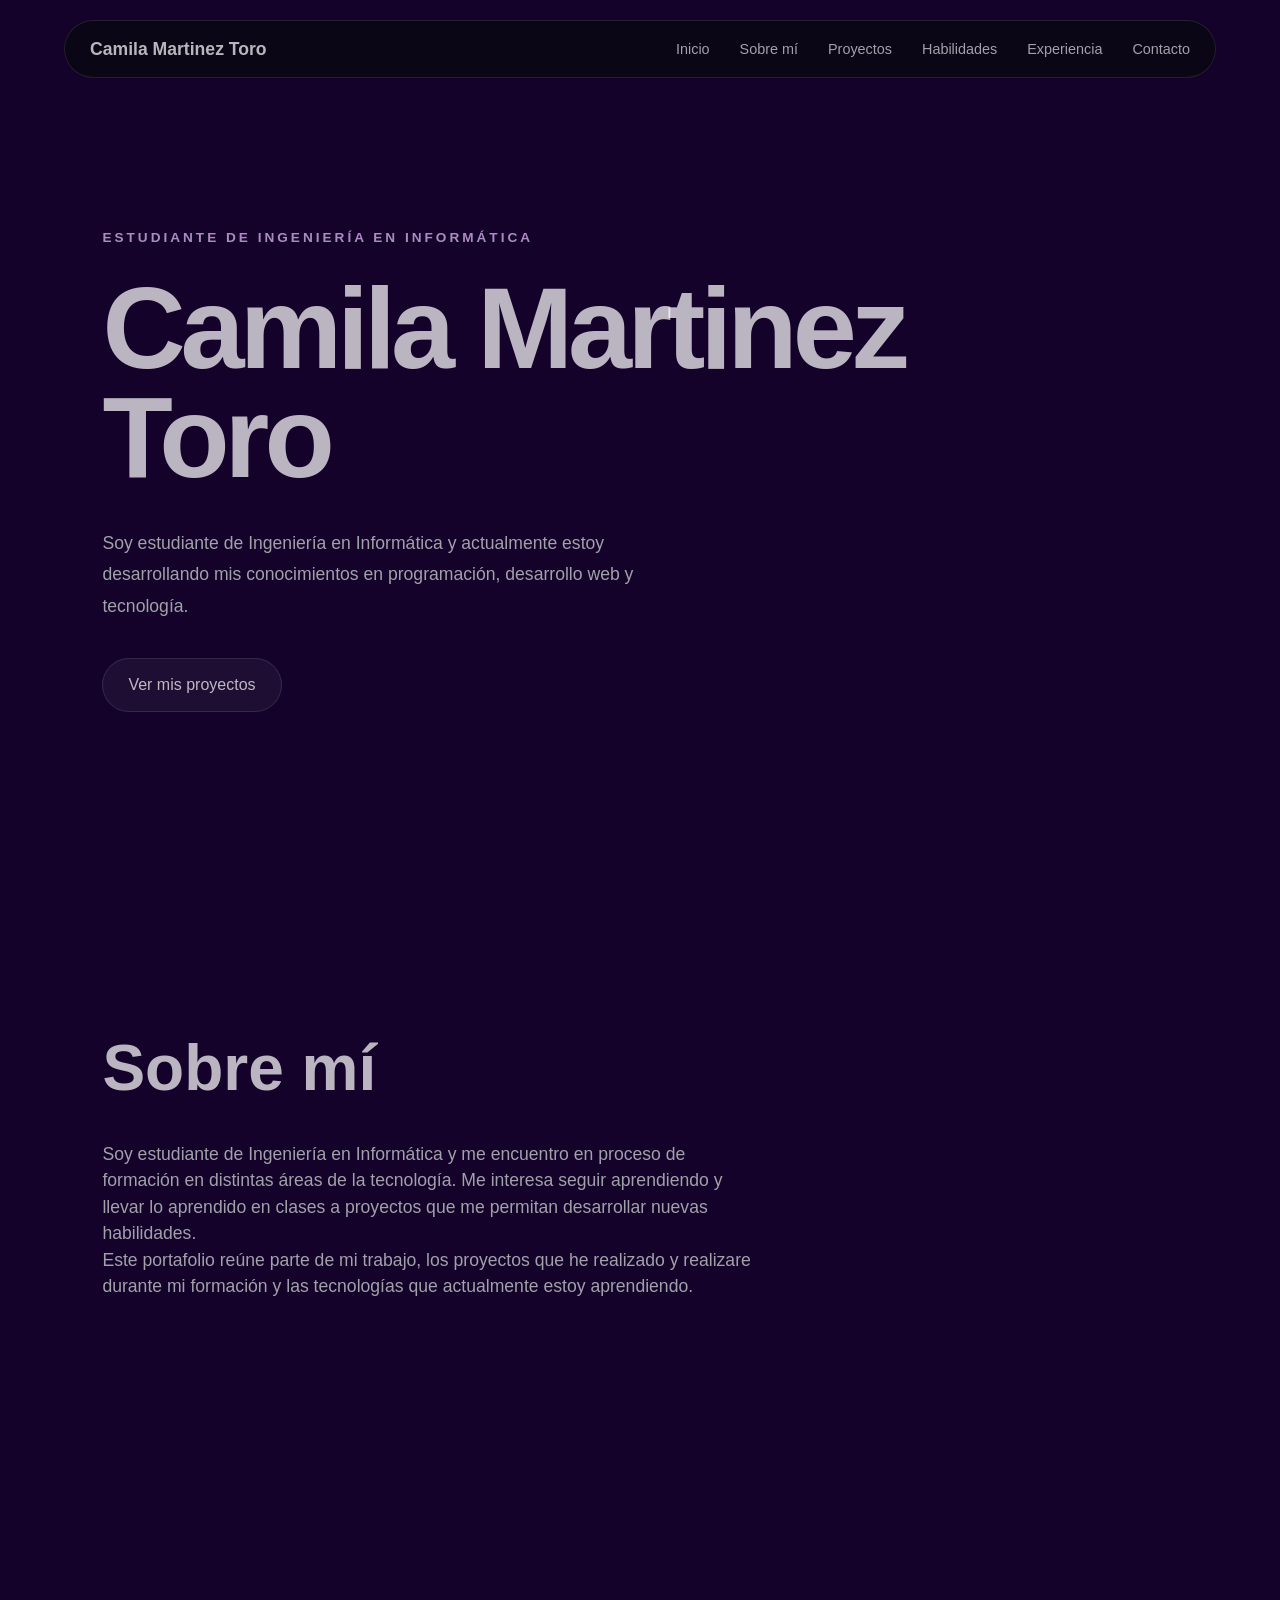
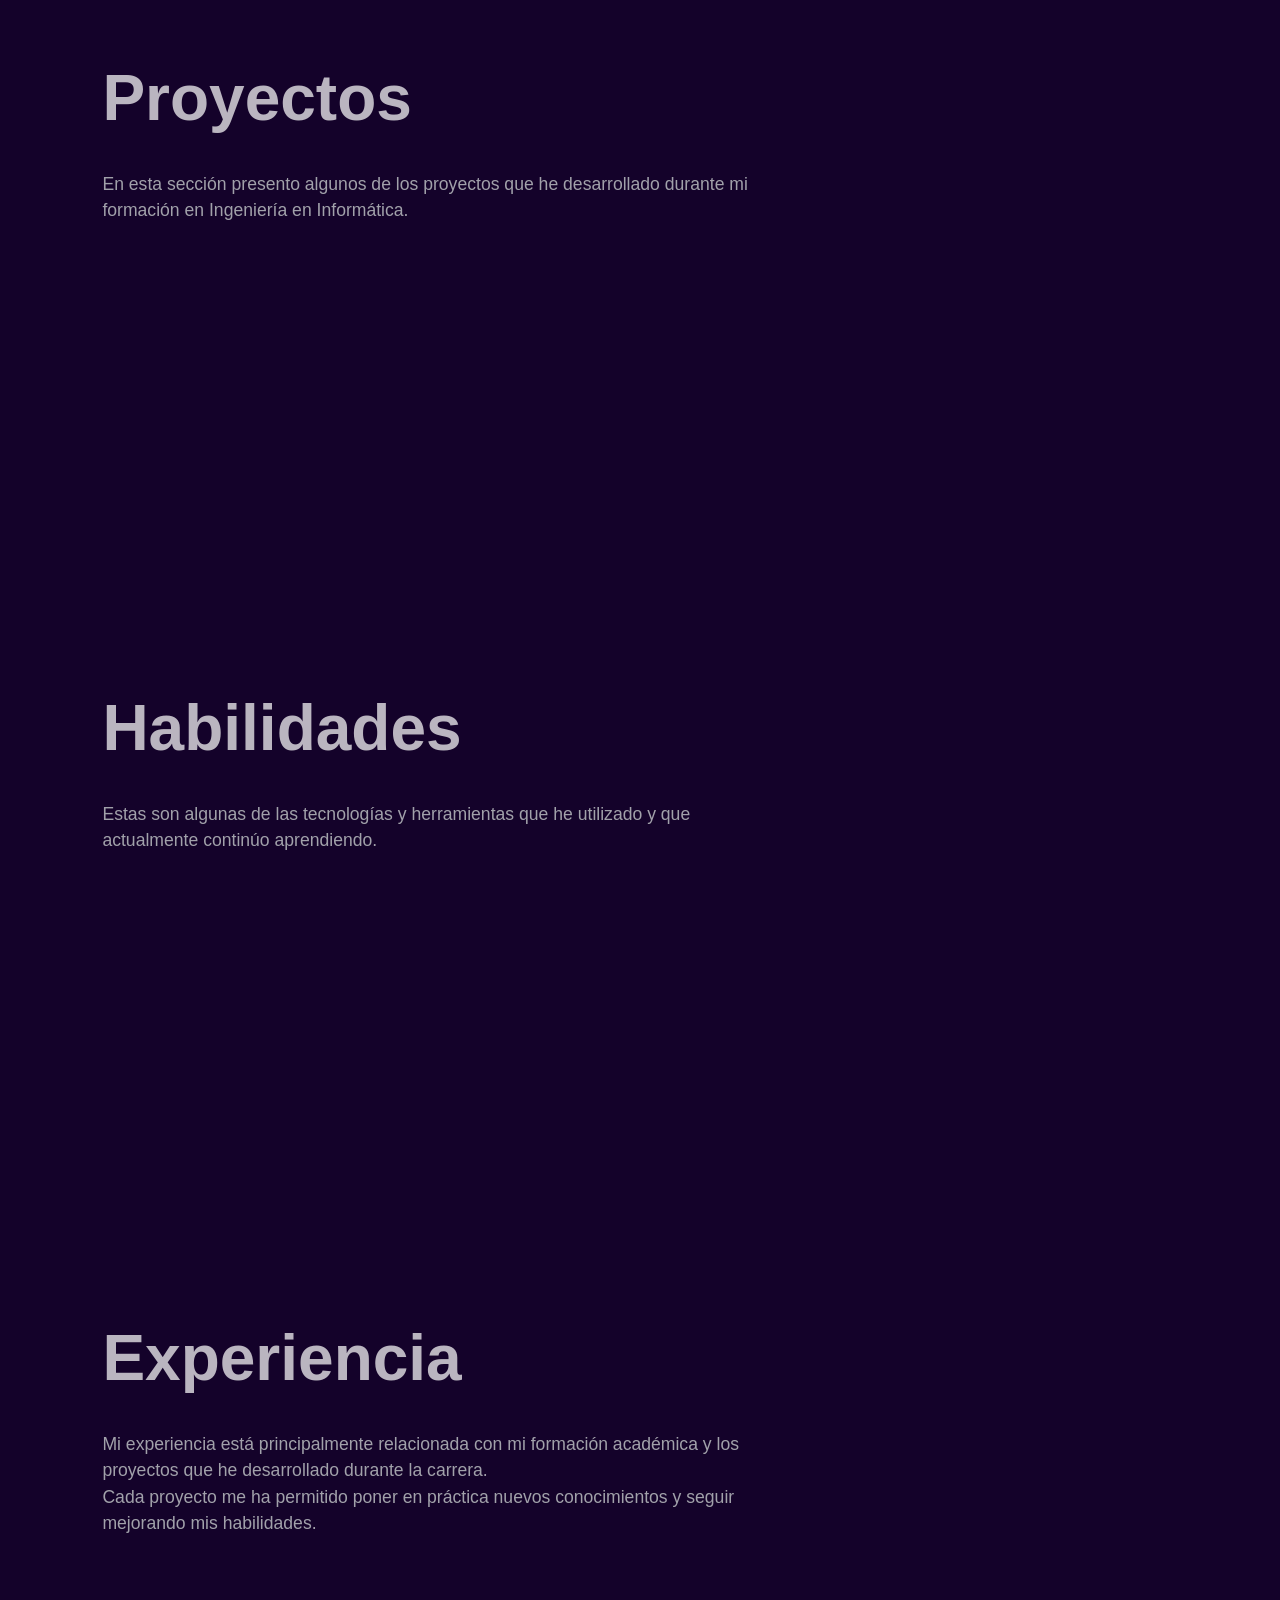
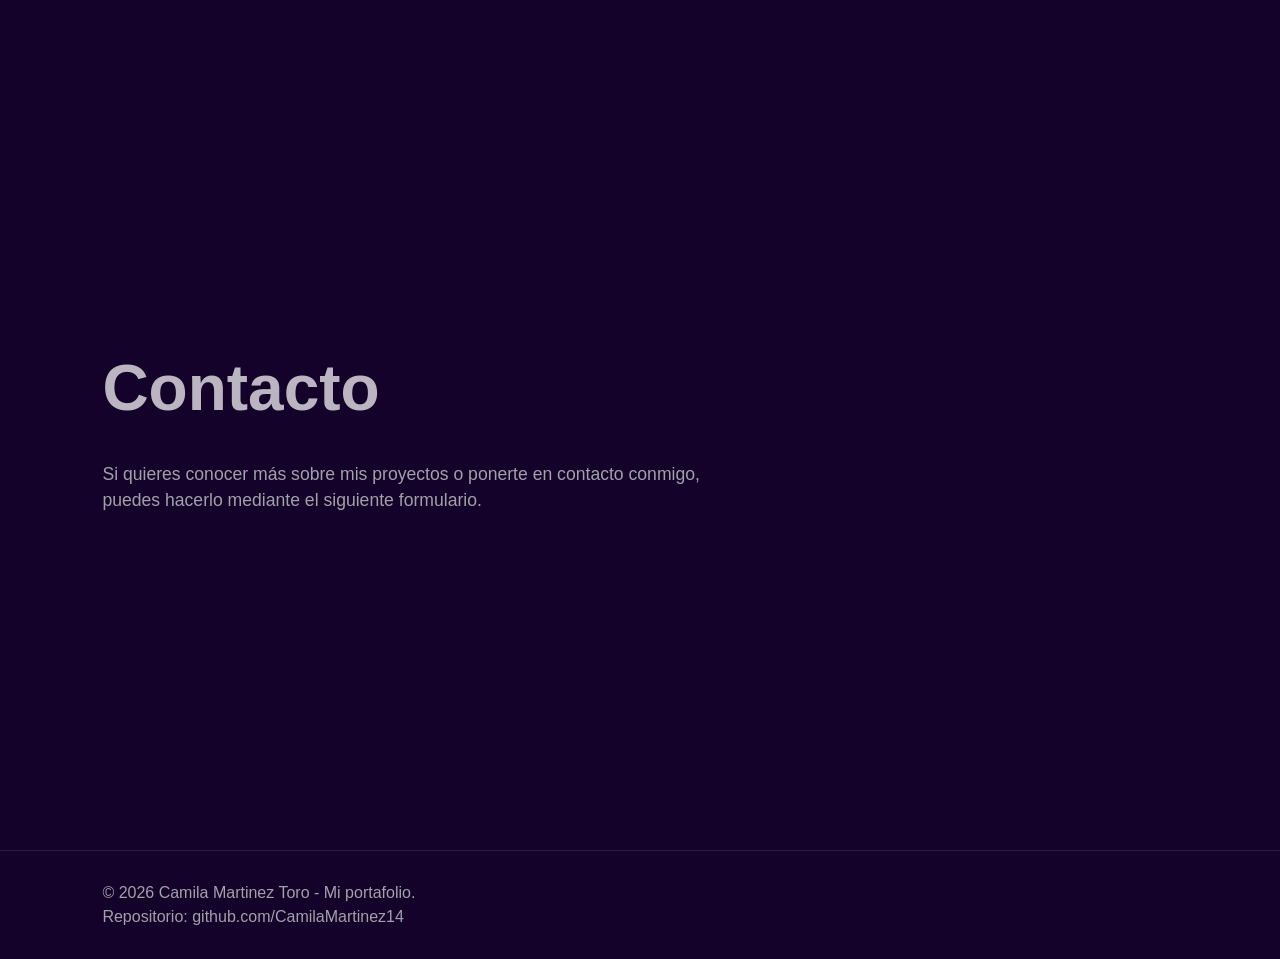
==== index.html @ 5adda7d3 "Estructura inicial del portafolio" ====
<!DOCTYPE html>
<html lang="es">

<head>
    <meta charset="UTF-8">
    <meta name="viewport" content="width=device-width, initial-scale=1.0">

    <title>Camila Martinez Toro | Ingeniería en Informática</title>

    <link rel="stylesheet" href="./css/reset.css">
    <link rel="stylesheet" href="./css/style.css">
</head>

<body>

    <!-- Navegacion principal -->
    <header>
        <nav>
            <a href="#inicio" class="logo">Camila Martinez Toro</a>

            <ul>
                <li><a href="#inicio">Inicio</a></li>
                <li><a href="#sobre-mi">Sobre mí</a></li>
                <li><a href="#proyectos">Proyectos</a></li>
                <li><a href="#habilidades">Habilidades</a></li>
                <li><a href="#experiencia">Experiencia</a></li>
                <li><a href="#contacto">Contacto</a></li>
            </ul>
        </nav>
    </header>


    <main>

        <!-- Inicio -->
        <section id="inicio">
            <p>ESTUDIANTE DE INGENIERÍA EN INFORMÁTICA</p>

            <h1>Camila Martinez Toro</h1>

            <p>
                Soy estudiante de Ingeniería en Informática y actualmente
                estoy desarrollando mis conocimientos en programación,
                desarrollo web y tecnología.
            </p>

            <a href="#proyectos">Ver mis proyectos</a>
        </section>


        <!-- Sobre mi -->
        <section id="sobre-mi">
            <h2>Sobre mí</h2>

            <p>Soy estudiante de Ingeniería en Informática y me encuentro
                en proceso de formación en distintas áreas de la tecnología.
                Me interesa seguir aprendiendo y llevar lo aprendido en clases
                a proyectos que me permitan desarrollar nuevas habilidades. </p>

            <p>Este portafolio reúne parte de mi trabajo, los proyectos que
                he realizado y realizare durante mi formación y las tecnologías que
                actualmente estoy aprendiendo.</p>
        </section>


        <!-- Proyectos -->
        <section id="proyectos">
            <h2>Proyectos</h2>

            <p> En esta sección presento algunos de los proyectos que he
                desarrollado durante mi formación en Ingeniería en Informática.</p>
        </section>


        <!-- Habilidades -->
        <section id="habilidades">
            <h2>Habilidades</h2>

            <p>
                Estas son algunas de las tecnologías y herramientas que
                he utilizado y que actualmente continúo aprendiendo.
            </p>
        </section>


        <!-- Experiencia -->
        <section id="experiencia">
            <h2>Experiencia</h2>

            <p>
                Mi experiencia está principalmente relacionada con mi formación
                académica y los proyectos que he desarrollado durante la carrera.
            </p>

            <p>
                Cada proyecto me ha permitido poner en práctica nuevos
                conocimientos y seguir mejorando mis habilidades.
            </p>
        </section>


        <!-- Contacto -->
        <section id="contacto">
            <h2>Contacto</h2>

            <p>
                Si quieres conocer más sobre mis proyectos o ponerte en contacto
                conmigo, puedes hacerlo mediante el siguiente formulario.
            </p>
        </section>

    </main>


    <!-- Pie de pagina -->
    <footer>
        <p>
            &copy; 2026 Camila Martinez Toro - Mi portafolio. </p>
        <p>Repositorio: <a class="text-teal" href="https://github.com/CamilaMartinez14" target="_blank" rel="noopener">github.com/CamilaMartinez14</a></p>
    </footer>


    <script src="./js/script.js"></script>

</body>

</html>
---- css/style.css ----
/* ==============================
   CONFIGURACION GENERAL
   ============================== */

:root {
    --color-fondo: #14022a; /* color de fondo que elegi para la pagina */
    --color-texto: #f5f5f5bc; /* color del texto de la pagina */
    --color-secundario: #a1a1aa; /* color para textos secundarios */
    --color-acento: #7c3aed; /* color que usare para algunos detalles */
    --color-acento-secundario: #c2a1d9de; /* segundo color de acento */
    --color-borde: rgba(255, 255, 255, 0.1); /* borde suave para algunos elementos */
}

/* Estilos principales de la pagina */
body {
    background-color: var(--color-fondo);
    color: var(--color-texto);
    font-family: georgia, Helvetica, sans-serif;
}

/* Contenedor principal */
main {
    width: 100%;
}


/* ==============================
   NAVEGACION
   ============================== */

/* Barra de navegacion */
header {
    position: fixed; /* fijo la barra de navegacion en la parte superior */
    top: 0;
    left: 0;
    width: 100%;
    z-index: 1000;
}

/* Contenedor de la navegacion */
nav {
    width: 90%;
    max-width: 1200px;
    margin: 20px auto;

    display: flex;
    justify-content: space-between;
    align-items: center;

    padding: 15px 25px;

    background: rgba(8, 9, 13, 0.7);
    border: 1px solid var(--color-borde);
    border-radius: 50px;

    backdrop-filter: blur(15px);
}

/* Nombre del portafolio */
.logo {
    font-size: 1.1rem;
    font-weight: bold;
}

/* Elementos del menu */
nav ul {
    display: flex;
    gap: 30px;
}

/* Enlaces del menu */
nav ul a {
    color: var(--color-secundario);
    font-size: 0.9rem;
    transition: color 0.3s ease;
}

/* Efecto al pasar el mouse */
nav ul a:hover {
    color: var(--color-texto);
}


/* ==============================
   SECCION PRINCIPAL
   ============================== */

/* Portada principal */
#inicio {
    min-height: 100vh;

    display: flex;
    flex-direction: column;
    justify-content: center;

    padding: 120px 8% 80px;

    position: relative;
    overflow: hidden;
}

/* Texto superior de la portada */
#inicio > p:first-child {
    color: var(--color-acento-secundario);
    font-size: 0.85rem;
    font-weight: bold;
    letter-spacing: 3px;
    margin-bottom: 25px;
}

/* Titulo principal */
#inicio h1 {
    max-width: 900px;

    font-size: clamp(3.5rem, 9vw, 8rem);
    line-height: 0.95;
    letter-spacing: -5px;

    margin-bottom: 35px;
}

/* Descripcion de la portada */
#inicio p:nth-of-type(2) {
    max-width: 600px;

    color: var(--color-secundario);
    font-size: 1.1rem;
    line-height: 1.8;

    margin-bottom: 35px;
}

/* Boton principal */
#inicio > a {
    width: fit-content;

    padding: 14px 25px;

    border: 1px solid var(--color-borde);
    border-radius: 30px;

    background: rgba(255, 255, 255, 0.05);

    transition: 0.3s ease;
}

/* Efecto del boton */
#inicio > a:hover {
    background: var(--color-texto);
    color: var(--color-fondo);
}


/* ==============================
   SECCIONES
   ============================== */

/* Espacio general de las secciones */
section:not(#inicio) {
    min-height: 70vh;
    padding: 120px 8%;
}

/* Titulos de las secciones */
section:not(#inicio) h2 {
    font-size: clamp(2.5rem, 5vw, 5rem);
    margin-bottom: 25px;
}

/* Texto de las secciones */
section:not(#inicio) p {
    color: var(--color-secundario);
    max-width: 650px;
    font-size: 1.1rem;
}


/* ==============================
   FOOTER
   ============================== */

/* Pie de pagina */
footer {
    padding: 30px 8%;
    border-top: 1px solid var(--color-borde);
    color: var(--color-secundario);
}
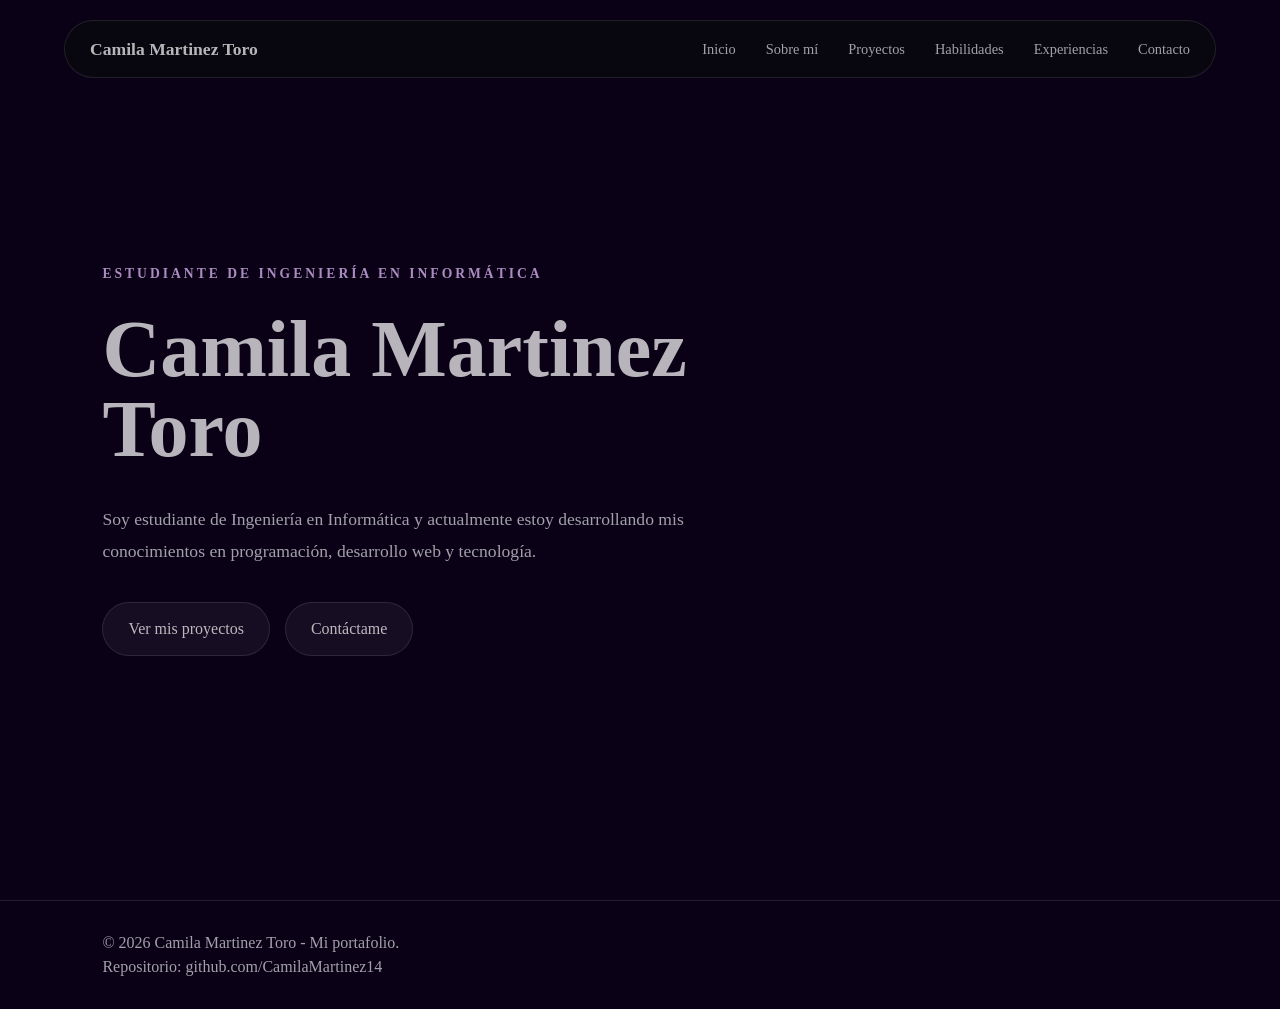
==== commit 882b3614: "Organizacion de paginas y mejoras en inicio" ====
--- a/index.html
+++ b/index.html
@@ -6,25 +6,27 @@
     <meta name="viewport" content="width=device-width, initial-scale=1.0">
 
     <title>Camila Martinez Toro | Ingeniería en Informática</title>
+    <meta name="description" content="Portafolio de Camila Martinez Toro, estudiante de Ingeniería en Informática. Explora mis proyectos, habilidades y experiencias en desarrollo web y tecnología.">
 
     <link rel="stylesheet" href="./css/reset.css">
     <link rel="stylesheet" href="./css/style.css">
 </head>
+
 
 <body>
 
     <!-- Navegacion principal -->
     <header>
         <nav>
-            <a href="#inicio" class="logo">Camila Martinez Toro</a>
+            <a href="index.html" class="logo">Camila Martinez Toro</a>
 
             <ul>
-                <li><a href="#inicio">Inicio</a></li>
-                <li><a href="#sobre-mi">Sobre mí</a></li>
-                <li><a href="#proyectos">Proyectos</a></li>
-                <li><a href="#habilidades">Habilidades</a></li>
-                <li><a href="#experiencia">Experiencia</a></li>
-                <li><a href="#contacto">Contacto</a></li>
+                <li><a href="index.html">Inicio</a></li>
+                <li><a href="./paginas/sobre_mi.html">Sobre mí</a></li>
+                <li><a href="./paginas/proyectos.html">Proyectos</a></li>
+                <li><a href="./paginas/habilidades.html">Habilidades</a></li>
+                <li><a href="./paginas/experiencias.html">Experiencias</a></li>
+                <li><a href="./paginas/contacto.html">Contacto</a></li>
             </ul>
         </nav>
     </header>
@@ -32,8 +34,9 @@
 
     <main>
 
-        <!-- Inicio -->
+        <!-- Pagina de inicio -->
         <section id="inicio">
+
             <p>ESTUDIANTE DE INGENIERÍA EN INFORMÁTICA</p>
 
             <h1>Camila Martinez Toro</h1>
@@ -44,69 +47,18 @@
                 desarrollo web y tecnología.
             </p>
 
-            <a href="#proyectos">Ver mis proyectos</a>
-        </section>
+            <div class="botones-inicio">
 
+                <a href="./paginas/proyectos.html">
+                    Ver mis proyectos
+                </a>
 
-        <!-- Sobre mi -->
-        <section id="sobre-mi">
-            <h2>Sobre mí</h2>
+                <a href="./paginas/contacto.html">
+                    Contáctame
+                </a>
 
-            <p>Soy estudiante de Ingeniería en Informática y me encuentro
-                en proceso de formación en distintas áreas de la tecnología.
-                Me interesa seguir aprendiendo y llevar lo aprendido en clases
-                a proyectos que me permitan desarrollar nuevas habilidades. </p>
+            </div>
 
-            <p>Este portafolio reúne parte de mi trabajo, los proyectos que
-                he realizado y realizare durante mi formación y las tecnologías que
-                actualmente estoy aprendiendo.</p>
-        </section>
-
-
-        <!-- Proyectos -->
-        <section id="proyectos">
-            <h2>Proyectos</h2>
-
-            <p> En esta sección presento algunos de los proyectos que he
-                desarrollado durante mi formación en Ingeniería en Informática.</p>
-        </section>
-
-
-        <!-- Habilidades -->
-        <section id="habilidades">
-            <h2>Habilidades</h2>
-
-            <p>
-                Estas son algunas de las tecnologías y herramientas que
-                he utilizado y que actualmente continúo aprendiendo.
-            </p>
-        </section>
-
-
-        <!-- Experiencia -->
-        <section id="experiencia">
-            <h2>Experiencia</h2>
-
-            <p>
-                Mi experiencia está principalmente relacionada con mi formación
-                académica y los proyectos que he desarrollado durante la carrera.
-            </p>
-
-            <p>
-                Cada proyecto me ha permitido poner en práctica nuevos
-                conocimientos y seguir mejorando mis habilidades.
-            </p>
-        </section>
-
-
-        <!-- Contacto -->
-        <section id="contacto">
-            <h2>Contacto</h2>
-
-            <p>
-                Si quieres conocer más sobre mis proyectos o ponerte en contacto
-                conmigo, puedes hacerlo mediante el siguiente formulario.
-            </p>
         </section>
 
     </main>
@@ -114,9 +66,18 @@
 
     <!-- Pie de pagina -->
     <footer>
+
         <p>
-            &copy; 2026 Camila Martinez Toro - Mi portafolio. </p>
-        <p>Repositorio: <a class="text-teal" href="https://github.com/CamilaMartinez14" target="_blank" rel="noopener">github.com/CamilaMartinez14</a></p>
+            &copy; 2026 Camila Martinez Toro - Mi portafolio.
+        </p>
+
+        <p>
+            Repositorio:
+            <a href="https://github.com/CamilaMartinez14" target="_blank" rel="noopener">
+                github.com/CamilaMartinez14
+            </a>
+        </p>
+
     </footer>
 
 
--- a/css/style.css
+++ b/css/style.css
@@ -3,19 +3,19 @@
    ============================== */
 
 :root {
-    --color-fondo: #14022a; /* color de fondo que elegi para la pagina */
-    --color-texto: #f5f5f5bc; /* color del texto de la pagina */
-    --color-secundario: #a1a1aa; /* color para textos secundarios */
-    --color-acento: #7c3aed; /* color que usare para algunos detalles */
-    --color-acento-secundario: #c2a1d9de; /* segundo color de acento */
-    --color-borde: rgba(255, 255, 255, 0.1); /* borde suave para algunos elementos */
+    --color-fondo: #0b0117;
+    --color-texto: #f5f5f5bc;
+    --color-secundario: #a1a1aa;
+    --color-acento: #7c3aed;
+    --color-acento-secundario: #c2a1d9de;
+    --color-borde: rgba(255, 255, 255, 0.1);
 }
 
 /* Estilos principales de la pagina */
 body {
     background-color: var(--color-fondo);
     color: var(--color-texto);
-    font-family: georgia, Helvetica, sans-serif;
+    font-family: Georgia, serif;
 }
 
 /* Contenedor principal */
@@ -30,7 +30,7 @@
 
 /* Barra de navegacion */
 header {
-    position: fixed; /* fijo la barra de navegacion en la parte superior */
+    position: fixed;
     top: 0;
     left: 0;
     width: 100%;
@@ -42,18 +42,15 @@
     width: 90%;
     max-width: 1200px;
     margin: 20px auto;
+    padding: 15px 25px;
 
     display: flex;
     justify-content: space-between;
     align-items: center;
 
-    padding: 15px 25px;
-
     background: rgba(8, 9, 13, 0.7);
     border: 1px solid var(--color-borde);
     border-radius: 50px;
-
-    backdrop-filter: blur(15px);
 }
 
 /* Nombre del portafolio */
@@ -72,7 +69,6 @@
 nav ul a {
     color: var(--color-secundario);
     font-size: 0.9rem;
-    transition: color 0.3s ease;
 }
 
 /* Efecto al pasar el mouse */
@@ -82,24 +78,20 @@
 
 
 /* ==============================
-   SECCION PRINCIPAL
+   PAGINA DE INICIO
    ============================== */
 
 /* Portada principal */
 #inicio {
     min-height: 100vh;
+    padding: 100px 8% 80px;
 
     display: flex;
     flex-direction: column;
     justify-content: center;
-
-    padding: 120px 8% 80px;
-
-    position: relative;
-    overflow: hidden;
 }
 
-/* Texto superior de la portada */
+/* Texto superior */
 #inicio > p:first-child {
     color: var(--color-acento-secundario);
     font-size: 0.85rem;
@@ -110,42 +102,37 @@
 
 /* Titulo principal */
 #inicio h1 {
-    max-width: 900px;
-
-    font-size: clamp(3.5rem, 9vw, 8rem);
-    line-height: 0.95;
-    letter-spacing: -5px;
-
+    max-width: 700px;
+    font-size: 5rem;
+    line-height: 1;
     margin-bottom: 35px;
 }
 
-/* Descripcion de la portada */
+/* Descripcion */
 #inicio p:nth-of-type(2) {
     max-width: 600px;
-
     color: var(--color-secundario);
     font-size: 1.1rem;
     line-height: 1.8;
-
     margin-bottom: 35px;
 }
 
-/* Boton principal */
-#inicio > a {
-    width: fit-content;
+/* Contenedor de los botones */
+.botones-inicio {
+    display: flex;
+    gap: 15px;
+}
 
+/* Botones de inicio */
+.botones-inicio a {
     padding: 14px 25px;
-
     border: 1px solid var(--color-borde);
     border-radius: 30px;
-
     background: rgba(255, 255, 255, 0.05);
-
-    transition: 0.3s ease;
 }
 
-/* Efecto del boton */
-#inicio > a:hover {
+/* Efecto de los botones */
+.botones-inicio a:hover {
     background: var(--color-texto);
     color: var(--color-fondo);
 }
@@ -155,28 +142,30 @@
    SECCIONES
    ============================== */
 
-/* Espacio general de las secciones */
+/* Espacio general de las paginas */
 section:not(#inicio) {
     min-height: 70vh;
-    padding: 120px 8%;
+    padding: 140px 8% 80px;
 }
 
-/* Titulos de las secciones */
+/* Titulos */
+section:not(#inicio) h1,
 section:not(#inicio) h2 {
-    font-size: clamp(2.5rem, 5vw, 5rem);
+    font-size: 3rem;
     margin-bottom: 25px;
 }
 
-/* Texto de las secciones */
+/* Texto */
 section:not(#inicio) p {
     color: var(--color-secundario);
     max-width: 650px;
     font-size: 1.1rem;
+    line-height: 1.6;
 }
 
 
 /* ==============================
-   FOOTER
+   footer
    ============================== */
 
 /* Pie de pagina */
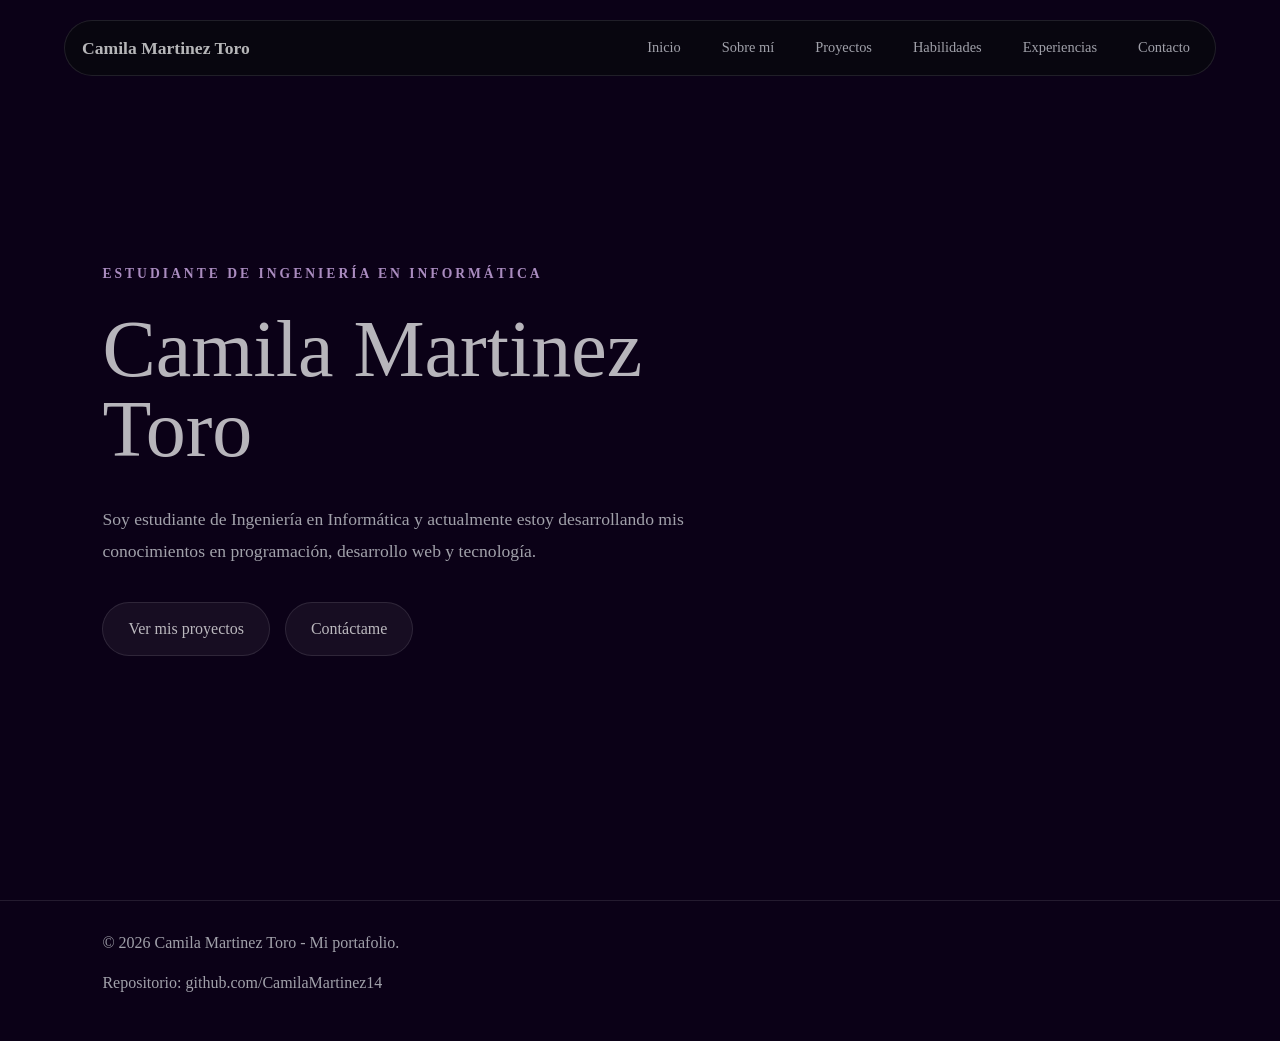
==== commit 224edddd: "Integracion de Bootstrap y mejoras visuales" ====
--- a/index.html
+++ b/index.html
@@ -6,28 +6,67 @@
     <meta name="viewport" content="width=device-width, initial-scale=1.0">
 
     <title>Camila Martinez Toro | Ingeniería en Informática</title>
-    <meta name="description" content="Portafolio de Camila Martinez Toro, estudiante de Ingeniería en Informática. Explora mis proyectos, habilidades y experiencias en desarrollo web y tecnología.">
+    <meta name="description"
+        content="Portafolio de Camila Martinez Toro, estudiante de Ingeniería en Informática. Explora mis proyectos, habilidades y experiencias en desarrollo web y tecnología.">
 
     <link rel="stylesheet" href="./css/reset.css">
+
+    <!-- Bootstrap -->
+    <link href="https://cdn.jsdelivr.net/npm/bootstrap@5.3.3/dist/css/bootstrap.min.css" rel="stylesheet">
+
+    <!-- Mis estilos -->
     <link rel="stylesheet" href="./css/style.css">
 </head>
-
 
 <body>
 
     <!-- Navegacion principal -->
     <header>
-        <nav>
-            <a href="index.html" class="logo">Camila Martinez Toro</a>
+        <nav class="navbar navbar-expand-md" aria-label="Navegación principal">
+            <div class="container">
 
-            <ul>
-                <li><a href="index.html">Inicio</a></li>
-                <li><a href="./paginas/sobre_mi.html">Sobre mí</a></li>
-                <li><a href="./paginas/proyectos.html">Proyectos</a></li>
-                <li><a href="./paginas/habilidades.html">Habilidades</a></li>
-                <li><a href="./paginas/experiencias.html">Experiencias</a></li>
-                <li><a href="./paginas/contacto.html">Contacto</a></li>
-            </ul>
+                <!-- Nombre del portafolio -->
+                <a class="navbar-brand logo" href="index.html">
+                    Camila Martinez Toro
+                </a>
+
+                <!-- Boton para pantallas pequeñas -->
+                <button class="navbar-toggler" type="button"
+                    data-bs-toggle="collapse"
+                    data-bs-target="#menuPrincipal"
+                    aria-controls="menuPrincipal"
+                    aria-expanded="false"
+                    aria-label="Abrir menu">
+                    <span class="navbar-toggler-icon"></span>
+                </button>
+
+                <!-- Opciones del menu -->
+                <div class="collapse navbar-collapse" id="menuPrincipal">
+                    <ul class="navbar-nav ms-auto">
+
+                        <li class="nav-item">
+                            <a class="nav-link" href="index.html">Inicio</a>
+                        </li>
+                        <li class="nav-item">
+                            <a class="nav-link" href="./paginas/sobre_mi.html">Sobre mí</a>
+                        </li>
+                        <li class="nav-item">
+                            <a class="nav-link" href="./paginas/proyectos.html">Proyectos</a>
+                        </li>
+                        <li class="nav-item">
+                            <a class="nav-link" href="./paginas/habilidades.html">Habilidades</a>
+                        </li>
+                        <li class="nav-item">
+                            <a class="nav-link" href="./paginas/experiencias.html">Experiencias</a>
+                        </li>
+                        <li class="nav-item">
+                            <a class="nav-link" href="./paginas/contacto.html">Contacto</a>
+                        </li>
+
+                    </ul>
+                </div>
+
+            </div>
         </nav>
     </header>
 
@@ -47,6 +86,7 @@
                 desarrollo web y tecnología.
             </p>
 
+            <!-- Botones de inicio -->
             <div class="botones-inicio">
 
                 <a href="./paginas/proyectos.html">
@@ -66,21 +106,23 @@
 
     <!-- Pie de pagina -->
     <footer>
-
-        <p>
-            &copy; 2026 Camila Martinez Toro - Mi portafolio.
-        </p>
+        <p>&copy; 2026 Camila Martinez Toro - Mi portafolio.</p>
 
         <p>
             Repositorio:
-            <a href="https://github.com/CamilaMartinez14" target="_blank" rel="noopener">
+            <a href="https://github.com/CamilaMartinez14"
+                target="_blank"
+                rel="noopener">
                 github.com/CamilaMartinez14
             </a>
         </p>
-
     </footer>
 
 
+    <!-- JavaScript de Bootstrap -->
+    <script src="https://cdn.jsdelivr.net/npm/bootstrap@5.3.3/dist/js/bootstrap.bundle.min.js"></script>
+
+    <!-- Mi JavaScript -->
     <script src="./js/script.js"></script>
 
 </body>
--- a/css/style.css
+++ b/css/style.css
@@ -55,11 +55,13 @@
 
 /* Nombre del portafolio */
 .logo {
+    color: var(--color-texto);
     font-size: 1.1rem;
     font-weight: bold;
-}
-
-/* Elementos del menu */
+    text-decoration: none;
+}
+
+/* Menu de las paginas */
 nav ul {
     display: flex;
     gap: 30px;
@@ -69,10 +71,40 @@
 nav ul a {
     color: var(--color-secundario);
     font-size: 0.9rem;
+    text-decoration: none;
 }
 
 /* Efecto al pasar el mouse */
 nav ul a:hover {
+    color: var(--color-texto);
+}
+
+
+/* ==============================
+   NAVEGACION CON BOOTSTRAP
+   ============================== */
+
+/* Nombre en la barra Bootstrap */
+.navbar .navbar-brand {
+    color: var(--color-texto);
+}
+
+.navbar .navbar-brand:hover {
+    color: var(--color-texto);
+}
+
+/* Espacio entre las opciones */
+.navbar-nav {
+    gap: 25px;
+}
+
+/* Enlaces de Bootstrap */
+.navbar .nav-link {
+    color: var(--color-secundario);
+    font-size: 0.9rem;
+}
+
+.navbar .nav-link:hover {
     color: var(--color-texto);
 }
 
@@ -126,9 +158,14 @@
 /* Botones de inicio */
 .botones-inicio a {
     padding: 14px 25px;
+
     border: 1px solid var(--color-borde);
     border-radius: 30px;
+
     background: rgba(255, 255, 255, 0.05);
+
+    color: var(--color-texto);
+    text-decoration: none;
 }
 
 /* Efecto de los botones */
@@ -148,14 +185,13 @@
     padding: 140px 8% 80px;
 }
 
-/* Titulos */
-section:not(#inicio) h1,
-section:not(#inicio) h2 {
+/* Titulo principal de las paginas */
+section:not(#inicio) h1 {
     font-size: 3rem;
     margin-bottom: 25px;
 }
 
-/* Texto */
+/* Texto de las paginas */
 section:not(#inicio) p {
     color: var(--color-secundario);
     max-width: 650px;
@@ -165,12 +201,174 @@
 
 
 /* ==============================
-   footer
-   ============================== */
-
-/* Pie de pagina */
+   TARJETAS
+   ============================== */
+
+/* Tarjetas de proyectos y habilidades */
+.card {
+    background: rgba(255, 255, 255, 0.05);
+    border: 1px solid var(--color-borde);
+    border-radius: 18px;
+    color: var(--color-texto);
+}
+
+/* Espacio dentro de las tarjetas */
+.card-body {
+    padding: 18px 20px;
+}
+
+/* Titulo de las tarjetas */
+.card-title {
+    color: var(--color-texto);
+    font-size: 1.35rem;
+    margin-bottom: 10px;
+}
+
+/* Texto de las tarjetas */
+.card .card-text {
+    color: var(--color-secundario);
+    font-size: 1rem;
+    line-height: 1.5;
+    margin-bottom: 8px;
+}
+
+
+/* ==============================
+   CONTACTO
+   ============================== */
+
+/* Tamaño de los formularios */
+#contacto .row {
+    max-width: 1100px;
+    
+}
+
+/* Tarjetas del contacto */
+#contacto .card {
+    background: rgba(255, 255, 255, 0.05);
+    border: 1px solid var(--color-borde);
+    border-radius: 18px;
+    color: var(--color-texto);
+}
+
+/* Espacio dentro de las tarjetas */
+#contacto .card-body {
+    padding: 16px 18px;
+}
+
+/* Titulo de los formularios */
+#contacto .card-title {
+    color: var(--color-texto);
+    font-size: 1.2rem;
+    margin-bottom: 10px;
+}
+
+/* Texto de la tarjeta */
+#contacto .card-text {
+    color: var(--color-secundario);
+    font-size: 0.9rem;
+}
+
+/* Etiquetas del formulario */
+#contacto .form-label,
+#contacto .form-check-label {
+    color: var(--color-texto);
+    font-size: 0.9rem;
+}
+
+/* Campos del formulario */
+#contacto .form-control,
+#contacto .form-select {
+    background-color: #21152d;
+    color: var(--color-texto);
+    border: 1px solid #4a3658;
+    font-size: 0.9rem;
+    padding: 7px 10px;
+}
+
+/* Texto de ejemplo dentro de los campos */
+#contacto .form-control::placeholder {
+    color: #a99caf;
+}
+
+/* Opciones del motivo */
+#contacto .form-select option {
+    background-color: #21152d;
+    color: var(--color-texto);
+}
+
+/* Cuando seleccionamos un campo */
+#contacto .form-control:focus,
+#contacto .form-select:focus {
+    background-color: #291a36;
+    color: var(--color-texto);
+    border-color: var(--color-acento-secundario);
+    box-shadow: none;
+}
+
+/* Tamaño de los mensajes */
+#contacto textarea {
+    max-height: 100px;
+}
+
+/* Botones del formulario */
+#contacto .btn {
+    background: transparent;
+    color: var(--color-texto);
+    border: 1px solid var(--color-texto);
+    font-size: 0.85rem;
+    padding: 7px 13px;
+}
+
+/* Efecto de los botones */
+#contacto .btn:hover {
+    background: var(--color-texto);
+    color: var(--color-fondo);
+}
+
+
+/* ==============================
+   PIE DE PAGINA
+   ============================== */
+
+/* Estilos del pie de pagina */
 footer {
     padding: 30px 8%;
     border-top: 1px solid var(--color-borde);
     color: var(--color-secundario);
+}
+
+/* Enlace del repositorio */
+footer a {
+    color: var(--color-secundario);
+    text-decoration: none;
+}
+
+footer a:hover {
+    color: var(--color-texto);
+}
+
+
+/* ==============================
+   PANTALLAS PEQUEÑAS
+   ============================== */
+
+@media (max-width: 768px) {
+
+    /* Titulo de inicio */
+    #inicio h1 {
+        font-size: 3.5rem;
+    }
+
+    /* Botones uno debajo del otro */
+    .botones-inicio {
+        flex-direction: column;
+        align-items: flex-start;
+    }
+
+    /* Espacio de las paginas */
+    section:not(#inicio) {
+        padding: 130px 6% 60px;
+    }
+
 }
